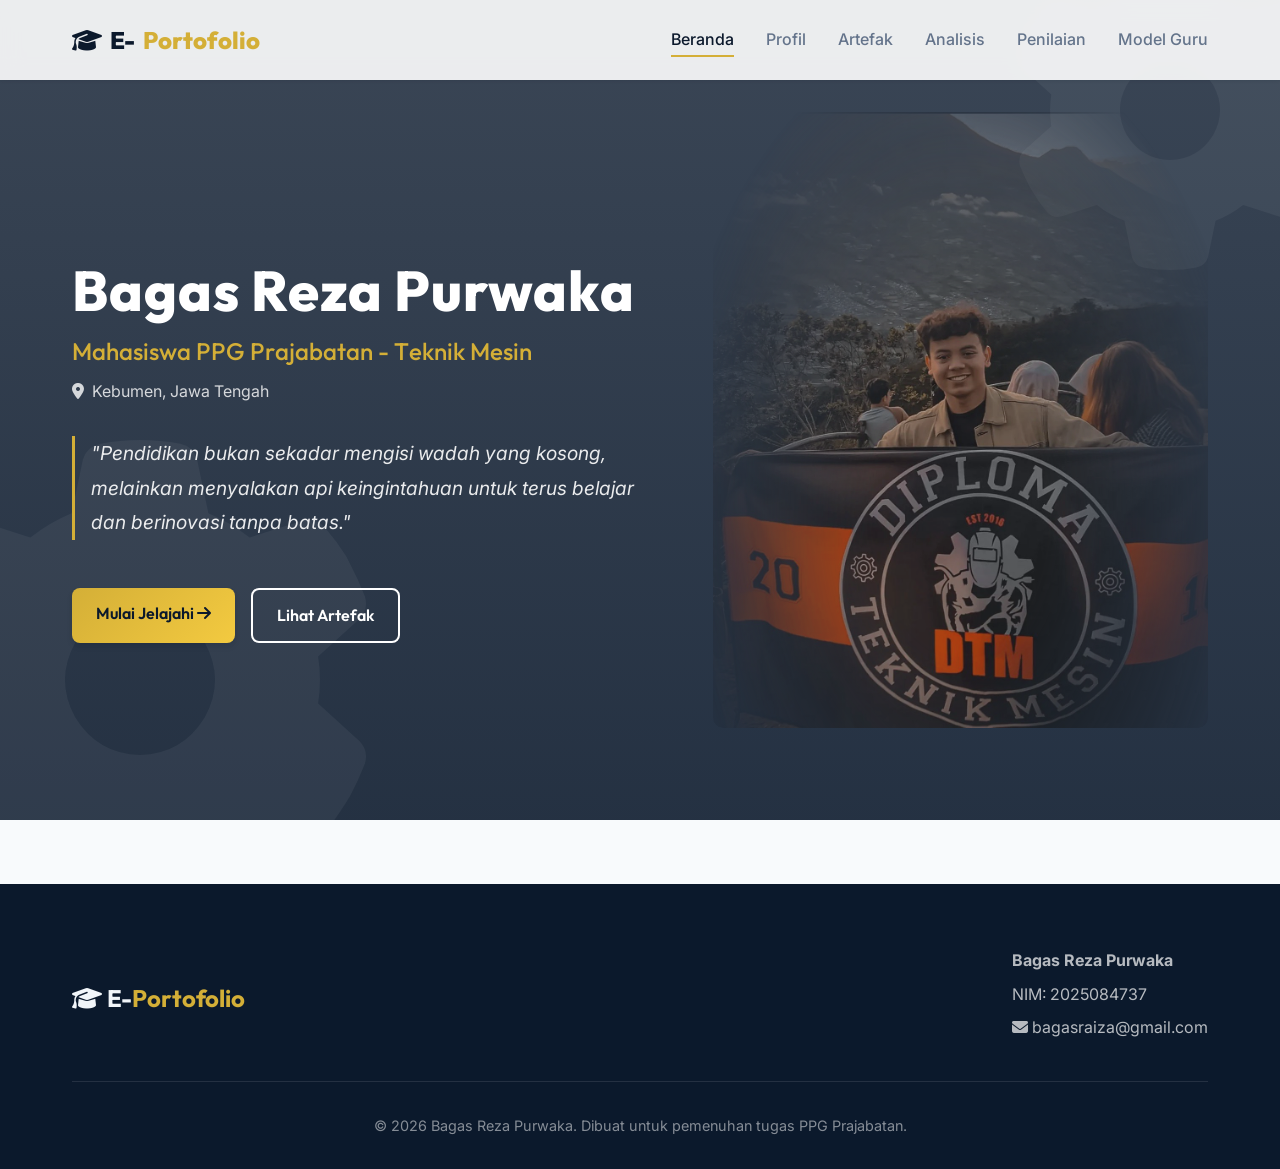
==== index.html @ 3ace9b3a "Add files via upload" ====
<!DOCTYPE html>
<html lang="id">
<head>
    <meta charset="UTF-8">
    <meta name="viewport" content="width=device-width, initial-scale=1.0">
    <title>E-Portfolio | Bagas Reza Purwaka</title>
    <meta name="description" content="E-Portfolio Digital Profesional Bagas Reza Purwaka, Calon Guru Vokasional Teknik Mesin">
    <link rel="stylesheet" href="styles.css">
    <!-- Font Awesome -->
    <link rel="stylesheet" href="https://cdnjs.cloudflare.com/ajax/libs/font-awesome/6.4.0/css/all.min.css">
    <style>
        /* Specific Styles for Index */
        .hero-section {
            height: calc(100vh - 80px); /* Adjust for navbar */
            display: flex;
            align-items: center;
            justify-content: center;
            position: relative;
            background: linear-gradient(rgba(11, 25, 44, 0.8), rgba(11, 25, 44, 0.9)), url('https://images.unsplash.com/photo-1581091226825-a6a2a5aee158?q=80&w=2070&auto=format&fit=crop') no-repeat center center/cover;
            background-attachment: fixed; /* Parallax effect */
            color: var(--text-light);
            text-align: center;
            overflow: hidden;
            margin-top: -80px; /* Pull up to hide behind transparent nav initially, or adjust layout */
            padding-top: 80px;
        }

        .hero-layout {
            z-index: 2;
            width: 100%;
            max-width: 1200px;
            padding: 0 2rem;
            display: flex;
            align-items: center;
            justify-content: space-between;
            gap: 3rem;
        }

        .hero-text {
            flex: 1.2;
            text-align: left;
        }

        .hero-image-container {
            flex: 1;
            display: flex;
            justify-content: center;
            align-items: center;
            position: relative;
        }

        .hero-image-container img {
            width: 100%;
            max-width: 520px;
            height: auto;
            object-fit: cover;
            border-radius: 10px;
            opacity: 0.85;
            filter: brightness(0.8) contrast(1.05) saturate(0.9);
            /* Geser fokus mask kembali ke 65% dan naikkan posisi gambar sedikit agar tidak menyentuh garis bawah */
            -webkit-mask-image: radial-gradient(ellipse at 50% 65%, rgba(0,0,0,1) 25%, rgba(0,0,0,0) 85%);
            mask-image: radial-gradient(ellipse at 50% 65%, rgba(0,0,0,1) 25%, rgba(0,0,0,0) 85%);
            transform: translateY(-30px);
            transition: all 0.5s ease;
        }
        
        .hero-image-container img:hover {
            opacity: 0.95;
            transform: translateY(-30px) scale(1.02);
            -webkit-mask-image: radial-gradient(ellipse at 50% 65%, rgba(0,0,0,1) 35%, rgba(0,0,0,0) 95%);
            mask-image: radial-gradient(ellipse at 50% 65%, rgba(0,0,0,1) 35%, rgba(0,0,0,0) 95%);
        }

        .hero-name {
            font-size: 3.5rem;
            font-weight: 800;
            margin-bottom: 0.5rem;
            color: var(--bg-white);
            letter-spacing: 1px;
        }

        .hero-status {
            font-size: 1.5rem;
            color: var(--accent);
            font-weight: 500;
            margin-bottom: 0.5rem;
            font-family: 'Outfit', sans-serif;
        }

        .hero-status .char-span {
            display: inline-block;
            opacity: 0;
            transform: translateX(-15px);
            filter: blur(2px);
            transition: none;
        }

        .hero-status.start-animation .char-span {
            animation: charFadeIn 0.5s cubic-bezier(0.34, 1.56, 0.64, 1) forwards;
        }

        @keyframes charFadeIn {
            to {
                opacity: 1;
                transform: translateX(0);
                filter: blur(0);
            }
        }
        
        .hero-origin {
            font-size: 1rem;
            color: rgba(255, 255, 255, 0.8);
            margin-bottom: 2rem;
            display: flex;
            align-items: center;
            justify-content: flex-start;
            gap: 0.5rem;
        }

        .hero-quote {
            font-size: 1.2rem;
            font-style: italic;
            color: rgba(255, 255, 255, 0.9);
            margin-bottom: 3rem;
            max-width: 600px;
            margin-left: 0;
            line-height: 1.8;
            border-left: 3px solid var(--accent);
            padding-left: 1rem;
            text-align: left;
        }

        .hero-buttons {
            display: flex;
            gap: 1rem;
            justify-content: flex-start;
        }

        /* Particles/Decorations */
        .decor-gear {
            position: absolute;
            color: rgba(255, 255, 255, 0.05);
            font-size: 20rem;
            z-index: 1;
            animation: spin 30s linear infinite;
        }

        .gear-1 { top: -50px; right: -50px; }
        .gear-2 { bottom: -100px; left: -100px; font-size: 30rem; animation-direction: reverse; }

        @keyframes spin {
            100% { transform: rotate(360deg); }
        }

        @media (max-width: 992px) {
            .hero-layout {
                flex-direction: column-reverse;
                text-align: center;
                gap: 2rem;
                padding-top: 4rem;
            }
            .hero-text {
                text-align: center;
                display: flex;
                flex-direction: column;
                align-items: center;
            }
            .hero-origin, .hero-buttons { justify-content: center; }
            .hero-quote { 
                margin: 0 auto 2rem; 
                text-align: center; 
                border-left: none; 
                border-top: 3px solid var(--accent); 
                padding-top: 1rem; 
                padding-left: 0; 
            }
            .hero-image-container img {
                max-width: 400px;
                transform: translateY(-15px);
                -webkit-mask-image: radial-gradient(ellipse at 50% 65%, rgba(0,0,0,1) 25%, rgba(0,0,0,0) 85%);
                mask-image: radial-gradient(ellipse at 50% 65%, rgba(0,0,0,1) 25%, rgba(0,0,0,0) 85%);
            }
        }

        @media (max-width: 768px) {
            .hero-name { font-size: 2.5rem; }
            .hero-status { font-size: 1.2rem; }
            .hero-buttons { flex-direction: column; width: 100%; }
            .hero-buttons .btn { width: 100%; justify-content: center; }
        }
    </style>
</head>
<body>

    <!-- Navigation -->
    <nav class="navbar">
        <div class="container">
            <a href="index.html" class="logo">
                <i class="fa-solid fa-graduation-cap"></i> E-<span>Portofolio</span>
            </a>
            <div class="menu-toggle">
                <i class="fa-solid fa-bars"></i>
            </div>
            <ul class="nav-links">
    <li><a href="index.html">Beranda</a></li>
    <li><a href="profil.html">Profil</a></li>
    <li><a href="analisis.html">Artefak</a></li>
                     <li><a href="analisis_artefak.html">Analisis</a></li>
                     <li><a href="penilaian.html">Penilaian</a></li>
                     <li><a href="visi.html">Model Guru</a></li>
</ul>
        </div>
    </nav>

    <!-- Hero Section -->
    <section class="hero-section">
        <i class="fa-solid fa-gear decor-gear gear-1"></i>
        <i class="fa-solid fa-gear decor-gear gear-2"></i>
        
        <div class="container hero-layout fade-in">
            <div class="hero-text">
                <h1 class="hero-name">Bagas Reza Purwaka</h1>
                <p class="hero-status">Mahasiswa PPG Prajabatan - Teknik Mesin</p>
                <p class="hero-origin"><i class="fa-solid fa-location-dot"></i> Kebumen, Jawa Tengah</p>
                
                <div class="hero-quote">
                    "Pendidikan bukan sekadar mengisi wadah yang kosong, melainkan menyalakan api keingintahuan untuk terus belajar dan berinovasi tanpa batas."
                </div>
                
                <div class="hero-buttons">
                    <a href="profil.html" class="btn btn-accent">Mulai Jelajahi <i class="fa-solid fa-arrow-right ml-2"></i></a>
                    <a href="analisis.html" class="btn btn-outline" style="color: white; border-color: white;">Lihat Artefak</a>
                </div>
            </div>
            <div class="hero-image-container">
                <!-- Simpan foto yang Anda unggah sebagai assets/foto-hero.jpg -->
                <img src="assets/foto-hero.jpeg" alt="Bagas Reza Purwaka">
            </div>
        </div>
    </section>

    <!-- Footer -->
    <footer class="footer">
        <div class="container">
            <div class="footer-content">
                <div class="footer-logo">
                    <i class="fa-solid fa-graduation-cap"></i> E-<span>Portofolio</span>
                </div>
                <div class="footer-info">
                    <p><strong>Bagas Reza Purwaka</strong></p>
                    <p>NIM: 2025084737</p>
                    <p><i class="fa-solid fa-envelope"></i> bagasraiza@gmail.com</p>
                </div>
            </div>
            <div class="footer-bottom">
                <p>&copy; 2026 Bagas Reza Purwaka. Dibuat untuk pemenuhan tugas PPG Prajabatan.</p>
            </div>
        </div>
    </footer>

    <script src="script.js"></script>
</body>
</html>
---- styles.css ----
@import url('https://fonts.googleapis.com/css2?family=Inter:wght@300;400;500;600&family=Outfit:wght@400;500;600;700;800&display=swap');

:root {
    /* Colors */
    --primary: #0B192C; /* Navy Blue */
    --primary-light: #1A365D;
    --accent: #D4AF37; /* Soft Gold */
    --accent-hover: #F3CA40;
    --bg-main: #F8FAFC; /* Modern Light Gray */
    --bg-white: #FFFFFF;
    --text-main: #1E293B;
    --text-muted: #64748B;
    --text-light: #F1F5F9;
    
    /* Gradients */
    --gradient-primary: linear-gradient(135deg, #0B192C 0%, #1A365D 100%);
    --gradient-accent: linear-gradient(135deg, #D4AF37 0%, #F3CA40 100%);
    
    /* Shadows */
    --shadow-sm: 0 1px 3px rgba(11, 25, 44, 0.1);
    --shadow-md: 0 4px 6px rgba(11, 25, 44, 0.08), 0 2px 4px rgba(11, 25, 44, 0.06);
    --shadow-lg: 0 10px 15px rgba(11, 25, 44, 0.1), 0 4px 6px rgba(11, 25, 44, 0.05);
    
    /* Border Radius */
    --radius-sm: 8px;
    --radius-md: 12px;
    --radius-lg: 20px;
    
    /* Layout */
    --max-width: 1200px;
}

* {
    margin: 0;
    padding: 0;
    box-sizing: border-box;
}

html {
    scroll-behavior: smooth;
}

body {
    font-family: 'Inter', sans-serif;
    background-color: var(--bg-main);
    color: var(--text-main);
    line-height: 1.6;
    overflow-x: hidden;
}

h1, h2, h3, h4, h5, h6 {
    font-family: 'Outfit', sans-serif;
    color: var(--primary);
    line-height: 1.2;
}

a {
    text-decoration: none;
    color: inherit;
}

ul {
    list-style: none;
}

/* --- Layout --- */
.container {
    max-width: var(--max-width);
    margin: 0 auto;
    padding: 0 2rem;
}

.section {
    padding: 6rem 0;
    min-height: calc(100vh - 80px - 100px); /* Adjust for nav and footer */
}

.section-title {
    font-size: 2.5rem;
    font-weight: 700;
    margin-bottom: 1rem;
    text-align: center;
}

.section-subtitle {
    text-align: center;
    color: var(--text-muted);
    font-size: 1.1rem;
    margin-bottom: 4rem;
    max-width: 600px;
    margin-left: auto;
    margin-right: auto;
}

/* --- Navigation --- */
.navbar {
    background-color: rgba(255, 255, 255, 0.9);
    backdrop-filter: blur(10px);
    position: sticky;
    top: 0;
    z-index: 1000;
    box-shadow: var(--shadow-sm);
    transition: all 0.3s ease;
}

.navbar .container {
    display: flex;
    justify-content: space-between;
    align-items: center;
    height: 80px;
}

.logo {
    font-family: 'Outfit', sans-serif;
    font-size: 1.5rem;
    font-weight: 800;
    color: var(--primary);
    display: flex;
    align-items: center;
    gap: 0.5rem;
}

.logo span {
    color: var(--accent);
}

.nav-links {
    display: flex;
    gap: 2rem;
}

.nav-links a {
    font-weight: 500;
    color: var(--text-muted);
    transition: color 0.3s ease;
    position: relative;
    padding: 0.5rem 0;
}

.nav-links a::after {
    content: '';
    position: absolute;
    bottom: 0;
    left: 0;
    width: 0;
    height: 2px;
    background-color: var(--accent);
    transition: width 0.3s ease;
}

.nav-links a:hover,
.nav-links a.active {
    color: var(--primary);
}

.nav-links a:hover::after,
.nav-links a.active::after {
    width: 100%;
}

.menu-toggle {
    display: none;
    font-size: 1.5rem;
    color: var(--primary);
    cursor: pointer;
}

/* --- Buttons --- */
.btn {
    display: inline-block;
    padding: 0.8rem 1.5rem;
    border-radius: var(--radius-sm);
    font-weight: 600;
    font-family: 'Outfit', sans-serif;
    transition: all 0.3s ease;
    cursor: pointer;
    border: none;
    text-align: center;
}

.btn-primary {
    background: var(--gradient-primary);
    color: var(--text-light);
    box-shadow: var(--shadow-md);
}

.btn-primary:hover {
    transform: translateY(-2px);
    box-shadow: var(--shadow-lg);
    color: var(--text-light);
}

.btn-accent {
    background: var(--gradient-accent);
    color: var(--primary);
    box-shadow: var(--shadow-md);
}

.btn-accent:hover {
    transform: translateY(-2px);
    box-shadow: var(--shadow-lg);
}

.btn-outline {
    background: transparent;
    color: var(--primary);
    border: 2px solid var(--primary);
}

.btn-outline:hover {
    background: var(--primary);
    color: var(--text-light);
}

/* --- Cards --- */
.card {
    background: var(--bg-white);
    border-radius: var(--radius-md);
    padding: 2rem;
    box-shadow: var(--shadow-md);
    transition: transform 0.3s ease, box-shadow 0.3s ease;
}

.card:hover {
    transform: translateY(-5px);
    box-shadow: var(--shadow-lg);
}

/* --- Footer --- */
.footer {
    background-color: var(--primary);
    color: var(--text-light);
    padding: 4rem 0 2rem;
    margin-top: 4rem;
}

.footer-content {
    display: flex;
    justify-content: space-between;
    align-items: center;
    flex-wrap: wrap;
    gap: 2rem;
    margin-bottom: 2rem;
    border-bottom: 1px solid rgba(255,255,255,0.1);
    padding-bottom: 2rem;
}

.footer-logo {
    font-family: 'Outfit', sans-serif;
    font-size: 1.5rem;
    font-weight: 700;
}

.footer-logo span {
    color: var(--accent);
}

.footer-info p {
    color: rgba(255,255,255,0.7);
    margin-bottom: 0.5rem;
}

.footer-bottom {
    text-align: center;
    color: rgba(255,255,255,0.5);
    font-size: 0.9rem;
}

/* --- Animations --- */
.fade-in {
    opacity: 0;
    transform: translateY(20px);
    transition: opacity 0.6s ease-out, transform 0.6s ease-out;
}

.fade-in.visible {
    opacity: 1;
    transform: translateY(0);
}

/* --- Responsive --- */
@media (max-width: 768px) {
    .nav-links {
        position: absolute;
        top: 80px;
        left: -100%;
        width: 100%;
        background-color: var(--bg-white);
        flex-direction: column;
        text-align: center;
        padding: 2rem 0;
        box-shadow: var(--shadow-md);
        transition: left 0.3s ease;
    }

    .nav-links.active {
        left: 0;
    }

    .menu-toggle {
        display: block;
    }

    .section {
        padding: 4rem 0;
    }
    
    .section-title {
        font-size: 2rem;
    }
}
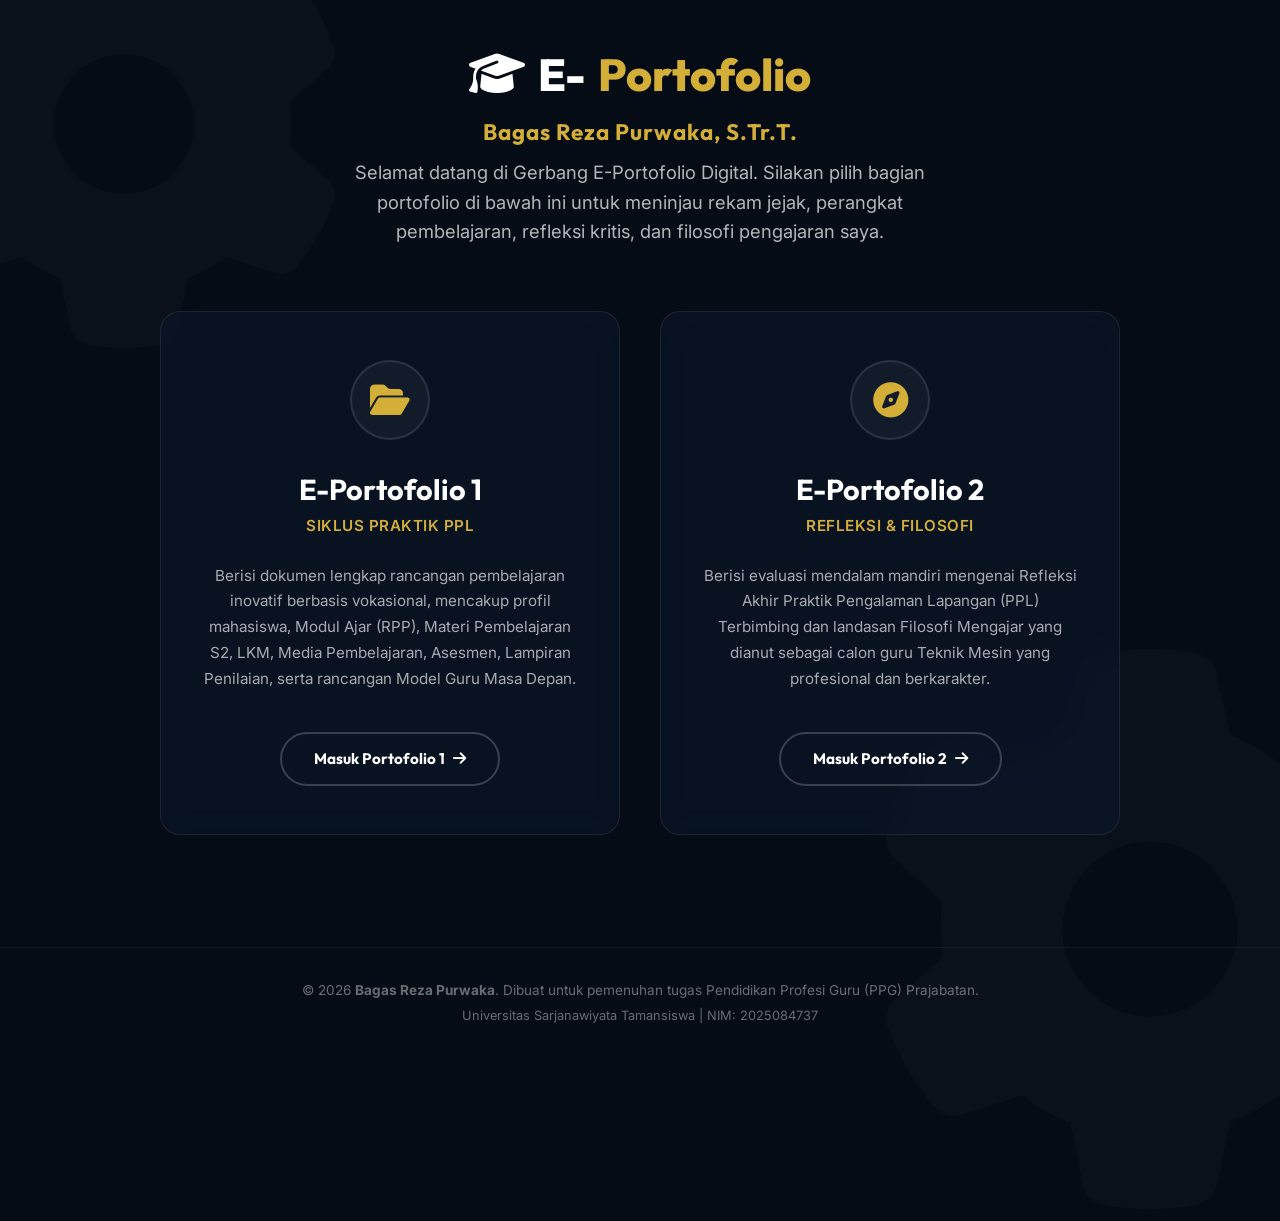
==== commit 5d440aa0: "Add files via upload" ====
--- a/index.html
+++ b/index.html
@@ -3,261 +3,315 @@
 <head>
     <meta charset="UTF-8">
     <meta name="viewport" content="width=device-width, initial-scale=1.0">
-    <title>E-Portfolio | Bagas Reza Purwaka</title>
-    <meta name="description" content="E-Portfolio Digital Profesional Bagas Reza Purwaka, Calon Guru Vokasional Teknik Mesin">
+    <title>E-Portofolio Digital | Bagas Reza Purwaka</title>
+    <meta name="description" content="Portal E-Portofolio Digital Bagas Reza Purwaka, Calon Guru Vokasional Teknik Mesin">
     <link rel="stylesheet" href="styles.css">
     <!-- Font Awesome -->
     <link rel="stylesheet" href="https://cdnjs.cloudflare.com/ajax/libs/font-awesome/6.4.0/css/all.min.css">
     <style>
-        /* Specific Styles for Index */
-        .hero-section {
-            height: calc(100vh - 80px); /* Adjust for navbar */
-            display: flex;
-            align-items: center;
+        /* Specific Styles for Chooser/Portal Page */
+        body {
+            background-color: #050c16; /* Extra dark navy background */
+            color: var(--text-light);
+            min-height: 100vh;
+            display: flex;
+            flex-direction: column;
+            justify-content: space-between;
+            position: relative;
+            overflow-x: hidden;
+        }
+
+        .portal-container {
+            flex: 1;
+            display: flex;
+            flex-direction: column;
             justify-content: center;
+            align-items: center;
+            padding: 3rem 2rem;
             position: relative;
-            background: linear-gradient(rgba(11, 25, 44, 0.8), rgba(11, 25, 44, 0.9)), url('https://images.unsplash.com/photo-1581091226825-a6a2a5aee158?q=80&w=2070&auto=format&fit=crop') no-repeat center center/cover;
-            background-attachment: fixed; /* Parallax effect */
-            color: var(--text-light);
+            z-index: 10;
+        }
+
+        .portal-header {
             text-align: center;
+            margin-bottom: 4rem;
+        }
+
+        .portal-logo {
+            font-size: 2.8rem;
+            font-weight: 800;
+            color: white;
+            font-family: 'Outfit', sans-serif;
+            margin-bottom: 0.8rem;
+            display: flex;
+            align-items: center;
+            justify-content: center;
+            gap: 0.8rem;
+            animation: bounceIn 1s ease-out;
+        }
+
+        .portal-logo span {
+            color: var(--accent);
+        }
+
+        .portal-subtitle {
+            font-size: 1.15rem;
+            color: rgba(255, 255, 255, 0.7);
+            max-width: 600px;
+            margin: 0 auto;
+            line-height: 1.6;
+        }
+
+        .portal-grid {
+            display: grid;
+            grid-template-columns: repeat(2, 1fr);
+            gap: 2.5rem;
+            width: 100%;
+            max-width: 960px;
+            margin-bottom: 4rem;
+        }
+
+        @media (max-width: 768px) {
+            .portal-grid {
+                grid-template-columns: 1fr;
+                gap: 2rem;
+            }
+            .portal-logo {
+                font-size: 2.2rem;
+            }
+        }
+
+        .portal-card {
+            background: rgba(11, 25, 44, 0.55);
+            backdrop-filter: blur(15px);
+            -webkit-backdrop-filter: blur(15px);
+            border: 1px solid rgba(255, 255, 255, 0.08);
+            border-radius: var(--radius-lg);
+            padding: 3rem 2.5rem;
+            text-align: center;
+            transition: all 0.4s cubic-bezier(0.165, 0.84, 0.44, 1);
+            position: relative;
             overflow: hidden;
-            margin-top: -80px; /* Pull up to hide behind transparent nav initially, or adjust layout */
-            padding-top: 80px;
-        }
-
-        .hero-layout {
-            z-index: 2;
-            width: 100%;
-            max-width: 1200px;
-            padding: 0 2rem;
-            display: flex;
-            align-items: center;
+            display: flex;
+            flex-direction: column;
             justify-content: space-between;
-            gap: 3rem;
-        }
-
-        .hero-text {
-            flex: 1.2;
-            text-align: left;
-        }
-
-        .hero-image-container {
-            flex: 1;
-            display: flex;
+            align-items: center;
+            height: 100%;
+            cursor: pointer;
+            text-decoration: none;
+            color: white;
+        }
+
+        .portal-card::before {
+            content: '';
+            position: absolute;
+            top: 0; left: 0; right: 0; bottom: 0;
+            background: radial-gradient(circle at top right, rgba(212, 175, 55, 0.12), transparent 60%);
+            opacity: 0;
+            transition: opacity 0.4s ease;
+            pointer-events: none;
+        }
+
+        .portal-card:hover {
+            transform: translateY(-10px);
+            border-color: var(--accent);
+            box-shadow: 0 20px 40px rgba(0, 0, 0, 0.4), 0 0 20px rgba(212, 175, 55, 0.15);
+        }
+
+        .portal-card:hover::before {
+            opacity: 1;
+        }
+
+        .portal-card-icon {
+            width: 80px;
+            height: 80px;
+            border-radius: 50%;
+            background: rgba(255, 255, 255, 0.04);
+            border: 2px solid rgba(255, 255, 255, 0.1);
+            display: flex;
+            align-items: center;
             justify-content: center;
-            align-items: center;
-            position: relative;
-        }
-
-        .hero-image-container img {
-            width: 100%;
-            max-width: 520px;
-            height: auto;
-            object-fit: cover;
-            border-radius: 10px;
-            opacity: 0.85;
-            filter: brightness(0.8) contrast(1.05) saturate(0.9);
-            /* Geser fokus mask kembali ke 65% dan naikkan posisi gambar sedikit agar tidak menyentuh garis bawah */
-            -webkit-mask-image: radial-gradient(ellipse at 50% 65%, rgba(0,0,0,1) 25%, rgba(0,0,0,0) 85%);
-            mask-image: radial-gradient(ellipse at 50% 65%, rgba(0,0,0,1) 25%, rgba(0,0,0,0) 85%);
-            transform: translateY(-30px);
-            transition: all 0.5s ease;
-        }
-        
-        .hero-image-container img:hover {
-            opacity: 0.95;
-            transform: translateY(-30px) scale(1.02);
-            -webkit-mask-image: radial-gradient(ellipse at 50% 65%, rgba(0,0,0,1) 35%, rgba(0,0,0,0) 95%);
-            mask-image: radial-gradient(ellipse at 50% 65%, rgba(0,0,0,1) 35%, rgba(0,0,0,0) 95%);
-        }
-
-        .hero-name {
-            font-size: 3.5rem;
-            font-weight: 800;
+            font-size: 2.2rem;
+            color: var(--accent);
+            margin-bottom: 2rem;
+            transition: all 0.4s ease;
+        }
+
+        .portal-card:hover .portal-card-icon {
+            background: var(--accent);
+            color: var(--primary);
+            border-color: var(--accent);
+            transform: scale(1.1) rotate(5deg);
+            box-shadow: 0 0 20px rgba(212, 175, 55, 0.4);
+        }
+
+        .portal-card h3 {
+            font-size: 1.8rem;
+            color: white;
+            font-weight: 700;
             margin-bottom: 0.5rem;
-            color: var(--bg-white);
-            letter-spacing: 1px;
-        }
-
-        .hero-status {
-            font-size: 1.5rem;
+        }
+
+        .portal-card-tagline {
+            font-size: 0.95rem;
             color: var(--accent);
-            font-weight: 500;
-            margin-bottom: 0.5rem;
+            font-weight: 600;
+            margin-bottom: 1.5rem;
+            letter-spacing: 0.5px;
+            text-transform: uppercase;
+        }
+
+        .portal-card p {
+            color: rgba(255, 255, 255, 0.65);
+            font-size: 0.95rem;
+            line-height: 1.7;
+            margin-bottom: 2.5rem;
+            flex-grow: 1;
+        }
+
+        .portal-card-btn {
+            display: flex;
+            align-items: center;
+            gap: 0.5rem;
+            background: transparent;
+            border: 2px solid rgba(255, 255, 255, 0.2);
+            color: white;
+            padding: 0.8rem 2rem;
+            border-radius: 40px;
+            font-weight: 700;
             font-family: 'Outfit', sans-serif;
-        }
-
-        .hero-status .char-span {
-            display: inline-block;
-            opacity: 0;
-            transform: translateX(-15px);
-            filter: blur(2px);
-            transition: none;
-        }
-
-        .hero-status.start-animation .char-span {
-            animation: charFadeIn 0.5s cubic-bezier(0.34, 1.56, 0.64, 1) forwards;
-        }
-
-        @keyframes charFadeIn {
-            to {
-                opacity: 1;
-                transform: translateX(0);
-                filter: blur(0);
-            }
-        }
-        
-        .hero-origin {
-            font-size: 1rem;
-            color: rgba(255, 255, 255, 0.8);
-            margin-bottom: 2rem;
-            display: flex;
-            align-items: center;
-            justify-content: flex-start;
-            gap: 0.5rem;
-        }
-
-        .hero-quote {
-            font-size: 1.2rem;
-            font-style: italic;
-            color: rgba(255, 255, 255, 0.9);
-            margin-bottom: 3rem;
-            max-width: 600px;
-            margin-left: 0;
-            line-height: 1.8;
-            border-left: 3px solid var(--accent);
-            padding-left: 1rem;
-            text-align: left;
-        }
-
-        .hero-buttons {
-            display: flex;
-            gap: 1rem;
-            justify-content: flex-start;
-        }
-
-        /* Particles/Decorations */
-        .decor-gear {
+            font-size: 0.95rem;
+            transition: all 0.3s ease;
+        }
+
+        .portal-card:hover .portal-card-btn {
+            background: var(--accent);
+            border-color: var(--accent);
+            color: var(--primary);
+            box-shadow: 0 5px 15px rgba(212, 175, 55, 0.3);
+        }
+
+        /* Ambient spinning gears in background */
+        .ambient-gear {
             position: absolute;
-            color: rgba(255, 255, 255, 0.05);
-            font-size: 20rem;
+            color: rgba(255, 255, 255, 0.02);
+            font-size: 28rem;
             z-index: 1;
-            animation: spin 30s linear infinite;
-        }
-
-        .gear-1 { top: -50px; right: -50px; }
-        .gear-2 { bottom: -100px; left: -100px; font-size: 30rem; animation-direction: reverse; }
+            pointer-events: none;
+            animation: spin 45s linear infinite;
+        }
+
+        .gear-top { top: -100px; left: -100px; }
+        .gear-bottom { bottom: -150px; right: -150px; animation-direction: reverse; font-size: 35rem; }
 
         @keyframes spin {
             100% { transform: rotate(360deg); }
         }
 
-        @media (max-width: 992px) {
-            .hero-layout {
-                flex-direction: column-reverse;
-                text-align: center;
-                gap: 2rem;
-                padding-top: 4rem;
-            }
-            .hero-text {
-                text-align: center;
-                display: flex;
-                flex-direction: column;
-                align-items: center;
-            }
-            .hero-origin, .hero-buttons { justify-content: center; }
-            .hero-quote { 
-                margin: 0 auto 2rem; 
-                text-align: center; 
-                border-left: none; 
-                border-top: 3px solid var(--accent); 
-                padding-top: 1rem; 
-                padding-left: 0; 
-            }
-            .hero-image-container img {
-                max-width: 400px;
-                transform: translateY(-15px);
-                -webkit-mask-image: radial-gradient(ellipse at 50% 65%, rgba(0,0,0,1) 25%, rgba(0,0,0,0) 85%);
-                mask-image: radial-gradient(ellipse at 50% 65%, rgba(0,0,0,1) 25%, rgba(0,0,0,0) 85%);
-            }
-        }
-
-        @media (max-width: 768px) {
-            .hero-name { font-size: 2.5rem; }
-            .hero-status { font-size: 1.2rem; }
-            .hero-buttons { flex-direction: column; width: 100%; }
-            .hero-buttons .btn { width: 100%; justify-content: center; }
+        @keyframes bounceIn {
+            0% { opacity: 0; transform: scale(0.3); }
+            50% { opacity: 0.9; transform: scale(1.1); }
+            80% { transform: scale(0.9); }
+            100% { opacity: 1; transform: scale(1); }
+        }
+
+        /* Footer styling overrides */
+        .portal-footer {
+            background: transparent;
+            color: rgba(255, 255, 255, 0.4);
+            border-top: 1px solid rgba(255, 255, 255, 0.05);
+            padding: 2rem 0;
+            text-align: center;
+            font-size: 0.85rem;
+            position: relative;
+            z-index: 10;
+        }
+
+        .portal-footer span {
+            color: var(--accent);
         }
     </style>
 </head>
 <body>
 
-    <!-- Navigation -->
-    <nav class="navbar">
+    <!-- Ambient Gears -->
+    <i class="fa-solid fa-gear ambient-gear gear-top"></i>
+    <i class="fa-solid fa-gear ambient-gear gear-bottom"></i>
+
+    <!-- Portal Container -->
+    <div class="portal-container container">
+        
+        <!-- Header -->
+        <header class="portal-header fade-in">
+            <h1 class="portal-logo"><i class="fa-solid fa-graduation-cap"></i> E-<span>Portofolio</span></h1>
+            <p style="color: var(--accent); font-size: 1.4rem; font-weight: 700; font-family: 'Outfit', sans-serif; margin-bottom: 0.5rem; letter-spacing: 1px;">Bagas Reza Purwaka, S.Tr.T.</p>
+            <p class="portal-subtitle">
+                Selamat datang di Gerbang E-Portofolio Digital. Silakan pilih bagian portofolio di bawah ini untuk meninjau rekam jejak, perangkat pembelajaran, refleksi kritis, dan filosofi pengajaran saya.
+            </p>
+        </header>
+
+        <!-- Chooser Grid -->
+        <div class="portal-grid">
+            
+            <!-- Chooser 1: E-Portfolio 1 -->
+            <a href="home.html" class="portal-card fade-in" style="transition-delay: 0.1s;">
+                <div style="display: flex; flex-direction: column; align-items: center; width: 100%;">
+                    <div class="portal-card-icon">
+                        <i class="fa-solid fa-folder-open"></i>
+                    </div>
+                    <h3>E-Portofolio 1</h3>
+                    <div class="portal-card-tagline">Siklus Praktik PPL</div>
+                    <p>
+                        Berisi dokumen lengkap rancangan pembelajaran inovatif berbasis vokasional, mencakup profil mahasiswa, Modul Ajar (RPP), Materi Pembelajaran S2, LKM, Media Pembelajaran, Asesmen, Lampiran Penilaian, serta rancangan Model Guru Masa Depan.
+                    </p>
+                </div>
+                <div class="portal-card-btn">
+                    Masuk Portofolio 1 <i class="fa-solid fa-arrow-right"></i>
+                </div>
+            </a>
+
+            <!-- Chooser 2: E-Portfolio 2 -->
+            <a href="refleksi.html" class="portal-card fade-in" style="transition-delay: 0.2s;">
+                <div style="display: flex; flex-direction: column; align-items: center; width: 100%;">
+                    <div class="portal-card-icon">
+                        <i class="fa-solid fa-compass"></i>
+                    </div>
+                    <h3>E-Portofolio 2</h3>
+                    <div class="portal-card-tagline">Refleksi & Filosofi</div>
+                    <p>
+                        Berisi evaluasi mendalam mandiri mengenai Refleksi Akhir Praktik Pengalaman Lapangan (PPL) Terbimbing dan landasan Filosofi Mengajar yang dianut sebagai calon guru Teknik Mesin yang profesional dan berkarakter.
+                    </p>
+                </div>
+                <div class="portal-card-btn">
+                    Masuk Portofolio 2 <i class="fa-solid fa-arrow-right"></i>
+                </div>
+            </a>
+
+        </div>
+
+    </div>
+
+    <!-- Footer -->
+    <footer class="portal-footer">
         <div class="container">
-            <a href="index.html" class="logo">
-                <i class="fa-solid fa-graduation-cap"></i> E-<span>Portofolio</span>
-            </a>
-            <div class="menu-toggle">
-                <i class="fa-solid fa-bars"></i>
-            </div>
-            <ul class="nav-links">
-    <li><a href="index.html">Beranda</a></li>
-    <li><a href="profil.html">Profil</a></li>
-    <li><a href="analisis.html">Artefak</a></li>
-                     <li><a href="analisis_artefak.html">Analisis</a></li>
-                     <li><a href="penilaian.html">Penilaian</a></li>
-                     <li><a href="visi.html">Model Guru</a></li>
-</ul>
-        </div>
-    </nav>
-
-    <!-- Hero Section -->
-    <section class="hero-section">
-        <i class="fa-solid fa-gear decor-gear gear-1"></i>
-        <i class="fa-solid fa-gear decor-gear gear-2"></i>
-        
-        <div class="container hero-layout fade-in">
-            <div class="hero-text">
-                <h1 class="hero-name">Bagas Reza Purwaka</h1>
-                <p class="hero-status">Mahasiswa PPG Prajabatan - Teknik Mesin</p>
-                <p class="hero-origin"><i class="fa-solid fa-location-dot"></i> Kebumen, Jawa Tengah</p>
-                
-                <div class="hero-quote">
-                    "Pendidikan bukan sekadar mengisi wadah yang kosong, melainkan menyalakan api keingintahuan untuk terus belajar dan berinovasi tanpa batas."
-                </div>
-                
-                <div class="hero-buttons">
-                    <a href="profil.html" class="btn btn-accent">Mulai Jelajahi <i class="fa-solid fa-arrow-right ml-2"></i></a>
-                    <a href="analisis.html" class="btn btn-outline" style="color: white; border-color: white;">Lihat Artefak</a>
-                </div>
-            </div>
-            <div class="hero-image-container">
-                <!-- Simpan foto yang Anda unggah sebagai assets/foto-hero.jpg -->
-                <img src="assets/foto-hero.jpeg" alt="Bagas Reza Purwaka">
-            </div>
-        </div>
-    </section>
-
-    <!-- Footer -->
-    <footer class="footer">
-        <div class="container">
-            <div class="footer-content">
-                <div class="footer-logo">
-                    <i class="fa-solid fa-graduation-cap"></i> E-<span>Portofolio</span>
-                </div>
-                <div class="footer-info">
-                    <p><strong>Bagas Reza Purwaka</strong></p>
-                    <p>NIM: 2025084737</p>
-                    <p><i class="fa-solid fa-envelope"></i> bagasraiza@gmail.com</p>
-                </div>
-            </div>
-            <div class="footer-bottom">
-                <p>&copy; 2026 Bagas Reza Purwaka. Dibuat untuk pemenuhan tugas PPG Prajabatan.</p>
-            </div>
+            <p>&copy; 2026 <strong>Bagas Reza Purwaka</strong>. Dibuat untuk pemenuhan tugas Pendidikan Profesi Guru (PPG) Prajabatan.</p>
+            <p style="margin-top: 0.3rem; font-size: 0.8rem;">Universitas Sarjanawiyata Tamansiswa | NIM: 2025084737</p>
         </div>
     </footer>
 
-    <script src="script.js"></script>
+    <!-- Add script to trigger animations if script.js requires it -->
+    <script>
+        document.addEventListener('DOMContentLoaded', () => {
+            // Apply fade-in animation triggers locally just to be robust
+            const fadeElements = document.querySelectorAll('.fade-in');
+            setTimeout(() => {
+                fadeElements.forEach(el => {
+                    el.style.opacity = '1';
+                    el.style.transform = 'translateY(0)';
+                    el.style.transition = 'opacity 0.8s cubic-bezier(0.165, 0.84, 0.44, 1), transform 0.8s cubic-bezier(0.165, 0.84, 0.44, 1)';
+                });
+            }, 100);
+        });
+    </script>
 </body>
 </html>
